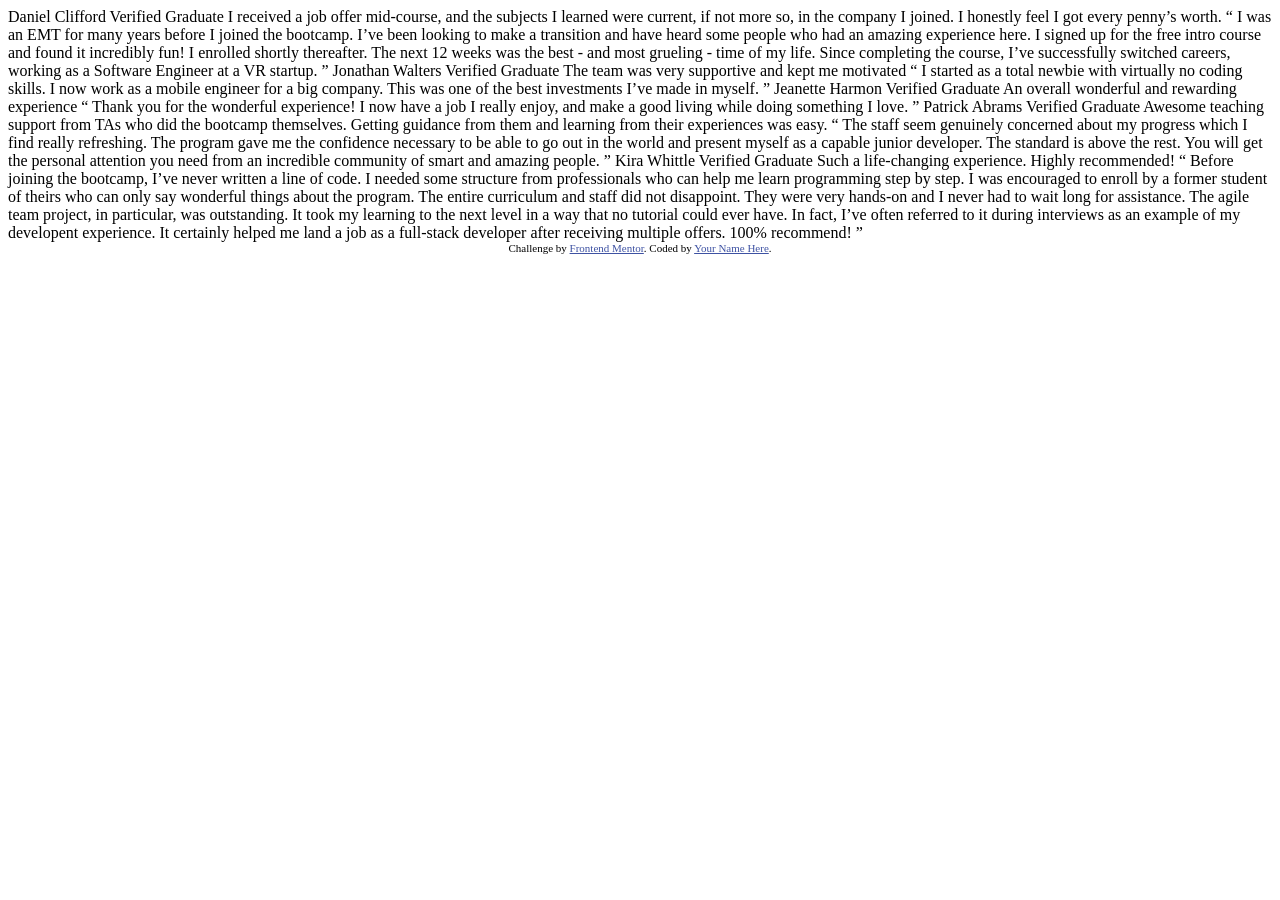
==== testimonials-grid-section-main/index.html @ 7d0d0b49 "folder structure changes duplicated folder removal" ====
<!DOCTYPE html>
<html lang="en">
<head>
  <meta charset="UTF-8">
  <meta name="viewport" content="width=device-width, initial-scale=1.0"> <!-- displays site properly based on user's device -->

  <link rel="icon" type="image/png" sizes="32x32" href="./images/favicon-32x32.png">
  
  <title>Frontend Mentor | [Challenge Name Here]</title>

  <!-- Feel free to remove these styles or customise in your own stylesheet 👍 -->
  <style>
    .attribution { font-size: 11px; text-align: center; }
    .attribution a { color: hsl(228, 45%, 44%); }
  </style>
</head>
<body>
  Daniel Clifford
  Verified Graduate

  I received a job offer mid-course, and the subjects I learned were current, if not more so, 
  in the company I joined. I honestly feel I got every penny’s worth.

  “ I was an EMT for many years before I joined the bootcamp. I’ve been looking to make a 
  transition and have heard some people who had an amazing experience here. I signed up 
  for the free intro course and found it incredibly fun! I enrolled shortly thereafter. 
  The next 12 weeks was the best - and most grueling - time of my life. Since completing 
  the course, I’ve successfully switched careers, working as a Software Engineer at a VR startup. ”

  Jonathan Walters
  Verified Graduate

  The team was very supportive and kept me motivated

  “ I started as a total newbie with virtually no coding skills. I now work as a mobile engineer 
  for a big company. This was one of the best investments I’ve made in myself. ”

  Jeanette Harmon
  Verified Graduate

  An overall wonderful and rewarding experience

  “ Thank you for the wonderful experience! I now have a job I really enjoy, and make a good living 
  while doing something I love. ”

  Patrick Abrams
  Verified Graduate

  Awesome teaching support from TAs who did the bootcamp themselves. Getting guidance from them and 
  learning from their experiences was easy.

  “ The staff seem genuinely concerned about my progress which I find really refreshing. The program 
  gave me the confidence necessary to be able to go out in the world and present myself as a capable 
  junior developer. The standard is above the rest. You will get the personal attention you need from 
  an incredible community of smart and amazing people. ”

  Kira Whittle
  Verified Graduate

  Such a life-changing experience. Highly recommended!

  “ Before joining the bootcamp, I’ve never written a line of code. I needed some structure from 
  professionals who can help me learn programming step by step. I was encouraged to enroll by a former 
  student of theirs who can only say wonderful things about the program. The entire curriculum and staff 
  did not disappoint. They were very hands-on and I never had to wait long for assistance. The agile team 
  project, in particular, was outstanding. It took my learning to the next level in a way that no tutorial 
  could ever have. In fact, I’ve often referred to it during interviews as an example of my developent 
  experience. It certainly helped me land a job as a full-stack developer after receiving multiple offers. 
  100% recommend! ”
  
  <div class="attribution">
    Challenge by <a href="https://www.frontendmentor.io?ref=challenge" target="_blank">Frontend Mentor</a>. 
    Coded by <a href="#">Your Name Here</a>.
  </div>
</body>
</html>
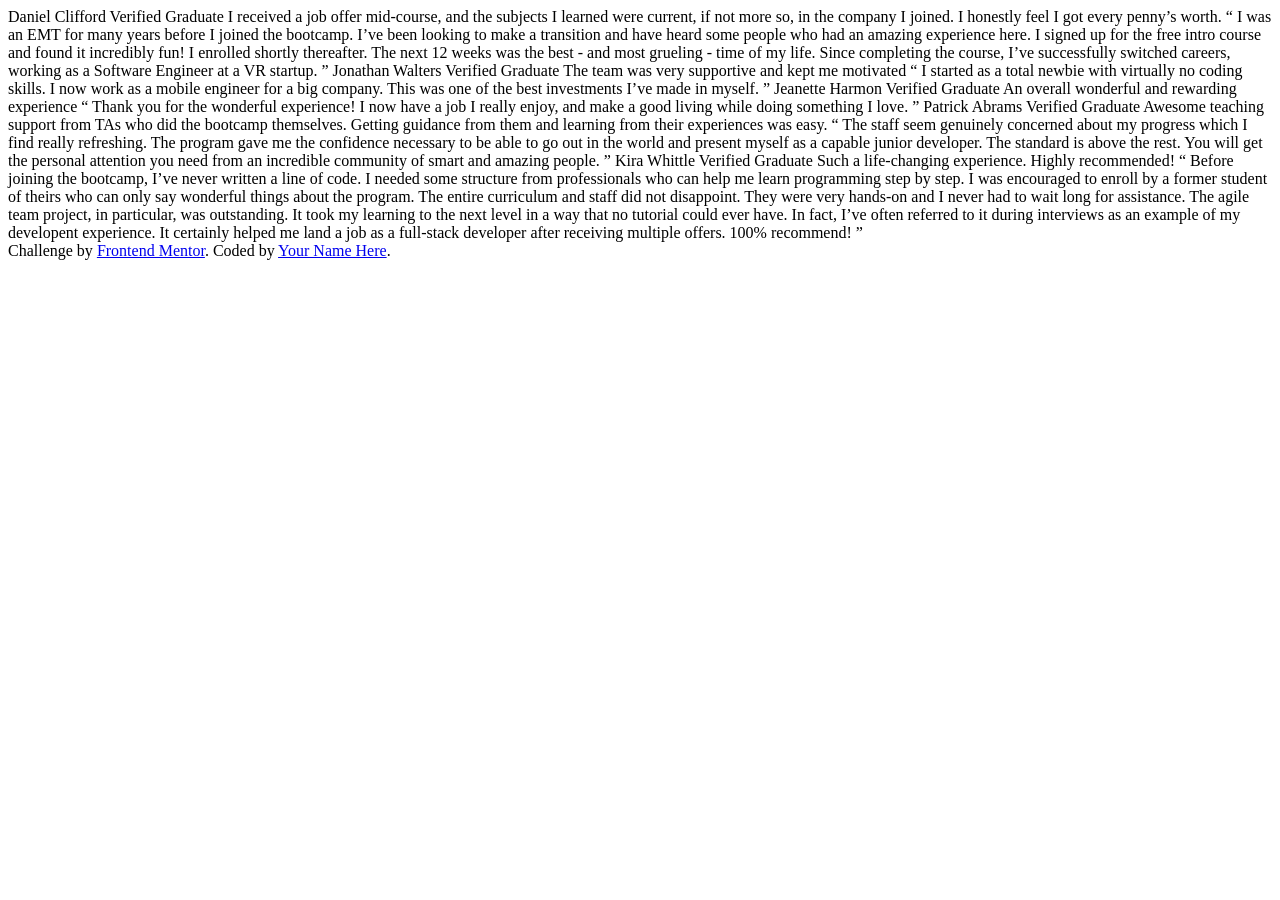
==== commit 9081644a: "head tag content update css file path meta description and removal of default content" ====
--- a/testimonials-grid-section-main/index.html
+++ b/testimonials-grid-section-main/index.html
@@ -3,16 +3,11 @@
 <head>
   <meta charset="UTF-8">
   <meta name="viewport" content="width=device-width, initial-scale=1.0"> <!-- displays site properly based on user's device -->
-
   <link rel="icon" type="image/png" sizes="32x32" href="./images/favicon-32x32.png">
-  
-  <title>Frontend Mentor | [Challenge Name Here]</title>
-
-  <!-- Feel free to remove these styles or customise in your own stylesheet 👍 -->
-  <style>
-    .attribution { font-size: 11px; text-align: center; }
-    .attribution a { color: hsl(228, 45%, 44%); }
-  </style>
+  <link href="https://fonts.googleapis.com/css2?family=Barlow+Semi+Condensed:wght@500;600&amp;display=swap" rel="stylesheet">
+  <title>Frontend Mentor | Testimonials</title>
+  <link rel="stylesheet" href="./css/style.css">
+  <meta name="description" content="frontendmentor challenge: Create a testimonial page as per illustrations">
 </head>
 <body>
   Daniel Clifford
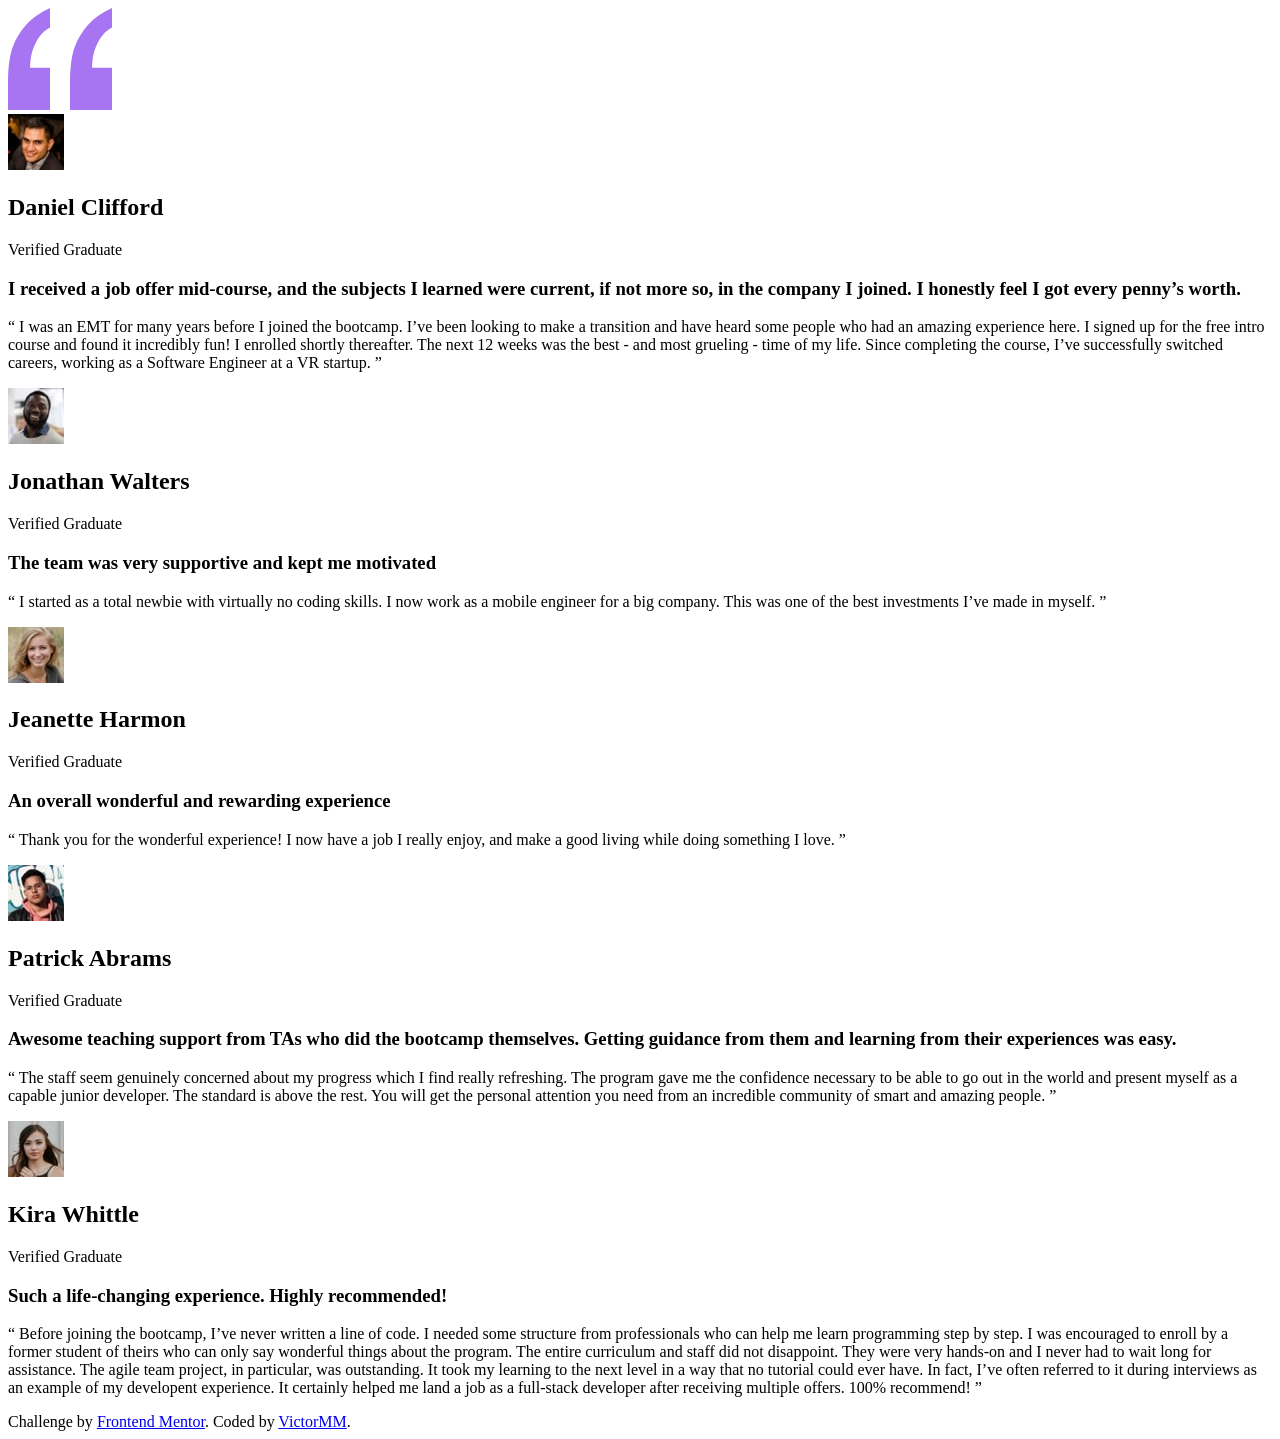
==== commit cfed8747: "html body update html structure and content" ====
--- a/testimonials-grid-section-main/index.html
+++ b/testimonials-grid-section-main/index.html
@@ -1,71 +1,109 @@
 <!DOCTYPE html>
 <html lang="en">
+
 <head>
   <meta charset="UTF-8">
-  <meta name="viewport" content="width=device-width, initial-scale=1.0"> <!-- displays site properly based on user's device -->
+  <meta name="viewport" content="width=device-width, initial-scale=1.0">
+  <!-- displays site properly based on user's device -->
   <link rel="icon" type="image/png" sizes="32x32" href="./images/favicon-32x32.png">
-  <link href="https://fonts.googleapis.com/css2?family=Barlow+Semi+Condensed:wght@500;600&amp;display=swap" rel="stylesheet">
+  <link href="https://fonts.googleapis.com/css2?family=Barlow+Semi+Condensed:wght@500;600&amp;display=swap"
+    rel="stylesheet">
   <title>Frontend Mentor | Testimonials</title>
   <link rel="stylesheet" href="./css/style.css">
   <meta name="description" content="frontendmentor challenge: Create a testimonial page as per illustrations">
 </head>
+
 <body>
-  Daniel Clifford
-  Verified Graduate
-
-  I received a job offer mid-course, and the subjects I learned were current, if not more so, 
-  in the company I joined. I honestly feel I got every penny’s worth.
-
-  “ I was an EMT for many years before I joined the bootcamp. I’ve been looking to make a 
-  transition and have heard some people who had an amazing experience here. I signed up 
-  for the free intro course and found it incredibly fun! I enrolled shortly thereafter. 
-  The next 12 weeks was the best - and most grueling - time of my life. Since completing 
-  the course, I’ve successfully switched careers, working as a Software Engineer at a VR startup. ”
-
-  Jonathan Walters
-  Verified Graduate
-
-  The team was very supportive and kept me motivated
-
-  “ I started as a total newbie with virtually no coding skills. I now work as a mobile engineer 
-  for a big company. This was one of the best investments I’ve made in myself. ”
-
-  Jeanette Harmon
-  Verified Graduate
-
-  An overall wonderful and rewarding experience
-
-  “ Thank you for the wonderful experience! I now have a job I really enjoy, and make a good living 
-  while doing something I love. ”
-
-  Patrick Abrams
-  Verified Graduate
-
-  Awesome teaching support from TAs who did the bootcamp themselves. Getting guidance from them and 
-  learning from their experiences was easy.
-
-  “ The staff seem genuinely concerned about my progress which I find really refreshing. The program 
-  gave me the confidence necessary to be able to go out in the world and present myself as a capable 
-  junior developer. The standard is above the rest. You will get the personal attention you need from 
-  an incredible community of smart and amazing people. ”
-
-  Kira Whittle
-  Verified Graduate
-
-  Such a life-changing experience. Highly recommended!
-
-  “ Before joining the bootcamp, I’ve never written a line of code. I needed some structure from 
-  professionals who can help me learn programming step by step. I was encouraged to enroll by a former 
-  student of theirs who can only say wonderful things about the program. The entire curriculum and staff 
-  did not disappoint. They were very hands-on and I never had to wait long for assistance. The agile team 
-  project, in particular, was outstanding. It took my learning to the next level in a way that no tutorial 
-  could ever have. In fact, I’ve often referred to it during interviews as an example of my developent 
-  experience. It certainly helped me land a job as a full-stack developer after receiving multiple offers. 
-  100% recommend! ”
-  
+  <div class="container">
+    <div class="card-col frst-card-col">
+      <img src="images/bg-pattern-quotation.svg" alt="quatation mark" class="quote-bg">
+      <div class="prof-img">
+        <img src="images/image-daniel.jpg" alt="profile image of Daniel">
+        <div class="cred-section">
+          <h2>Daniel Clifford</h2>
+          <span>Verified Graduate</span>
+        </div>
+        <div class="para-section">
+          <h3>I received a job offer mid-course, and the subjects I learned were current, if not more so,
+            in the company I joined. I honestly feel I got every penny’s worth.</h3>
+          <p> “ I was an EMT for many years before I joined the bootcamp. I’ve been looking to make a
+            transition and have heard some people who had an amazing experience here. I signed up
+            for the free intro course and found it incredibly fun! I enrolled shortly thereafter.
+            The next 12 weeks was the best - and most grueling - time of my life. Since completing
+            the course, I’ve successfully switched careers, working as a Software Engineer at a VR startup. ”</p>
+        </div>
+      </div>
+    </div>
+    <div class="card-col sec-card-col">
+      <div class="prof-img">
+        <img src="images/image-jonathan.jpg" alt="profile image of Jonathan">
+        <div class="cred-section">
+          <h2>Jonathan Walters</h2>
+          <span>Verified Graduate</span>
+        </div>
+        <div class="para-section">
+          <h3>The team was very supportive and kept me motivated</h3>
+          <p>“ I started as a total newbie with virtually no coding skills. I now work as a mobile engineer
+            for a big company. This was one of the best investments I’ve made in myself. ”</p>
+        </div>
+      </div>
+    </div>
+    <div class="card-col thrd-card-col">
+      <div class="prof-img">
+        <img src="images/image-jeanette.jpg" alt="profile image of Jeanette">
+        <div class="cred-section">
+          <h2>Jeanette Harmon</h2>
+          <span>Verified Graduate</span>
+        </div>
+        <div class="para-section">
+          <h3>An overall wonderful and rewarding experience</h3>
+          <p>“ Thank you for the wonderful experience! I now have a job I really enjoy, and make a good living
+            while doing something I love. ”</p>
+        </div>
+      </div>
+    </div>
+    <div class="card-col frth-card-col">
+      <div class="prof-img">
+        <img src="images/image-patrick.jpg" alt="profile image of Patrick">
+        <div class="cred-section">
+          <h2>Patrick Abrams</h2>
+          <span>Verified Graduate</span>
+        </div>
+        <div class="para-section">
+          <h3>Awesome teaching support from TAs who did the bootcamp themselves. Getting guidance from them and
+            learning from their experiences was easy.</h3>
+          <p>“ The staff seem genuinely concerned about my progress which I find really refreshing. The program
+            gave me the confidence necessary to be able to go out in the world and present myself as a capable
+            junior developer. The standard is above the rest. You will get the personal attention you need from
+            an incredible community of smart and amazing people. ”</p>
+        </div>
+      </div>
+    </div>
+    <div class="card-col ffth-card-col">
+      <div class="prof-img">
+        <img src="images/image-kira.jpg" alt="profile image of Kira">
+        <div class="cred-section">
+          <h2>Kira Whittle</h2>
+          <span>Verified Graduate</span>
+        </div>
+        <div class="para-section">
+          <h3>Such a life-changing experience. Highly recommended!</h3>
+          <p>“ Before joining the bootcamp, I’ve never written a line of code. I needed some structure from
+            professionals who can help me learn programming step by step. I was encouraged to enroll by a former
+            student of theirs who can only say wonderful things about the program. The entire curriculum and staff
+            did not disappoint. They were very hands-on and I never had to wait long for assistance. The agile team
+            project, in particular, was outstanding. It took my learning to the next level in a way that no tutorial
+            could ever have. In fact, I’ve often referred to it during interviews as an example of my developent
+            experience. It certainly helped me land a job as a full-stack developer after receiving multiple offers.
+            100% recommend! ”</p>
+        </div>
+      </div>
+    </div>
+  </div>
   <div class="attribution">
-    Challenge by <a href="https://www.frontendmentor.io?ref=challenge" target="_blank">Frontend Mentor</a>. 
-    Coded by <a href="#">Your Name Here</a>.
+    Challenge by <a href="https://www.frontendmentor.io?ref=challenge" target="_blank">Frontend Mentor</a>.
+    Coded by <a href="#">VictorMM</a>.
   </div>
 </body>
+
 </html>
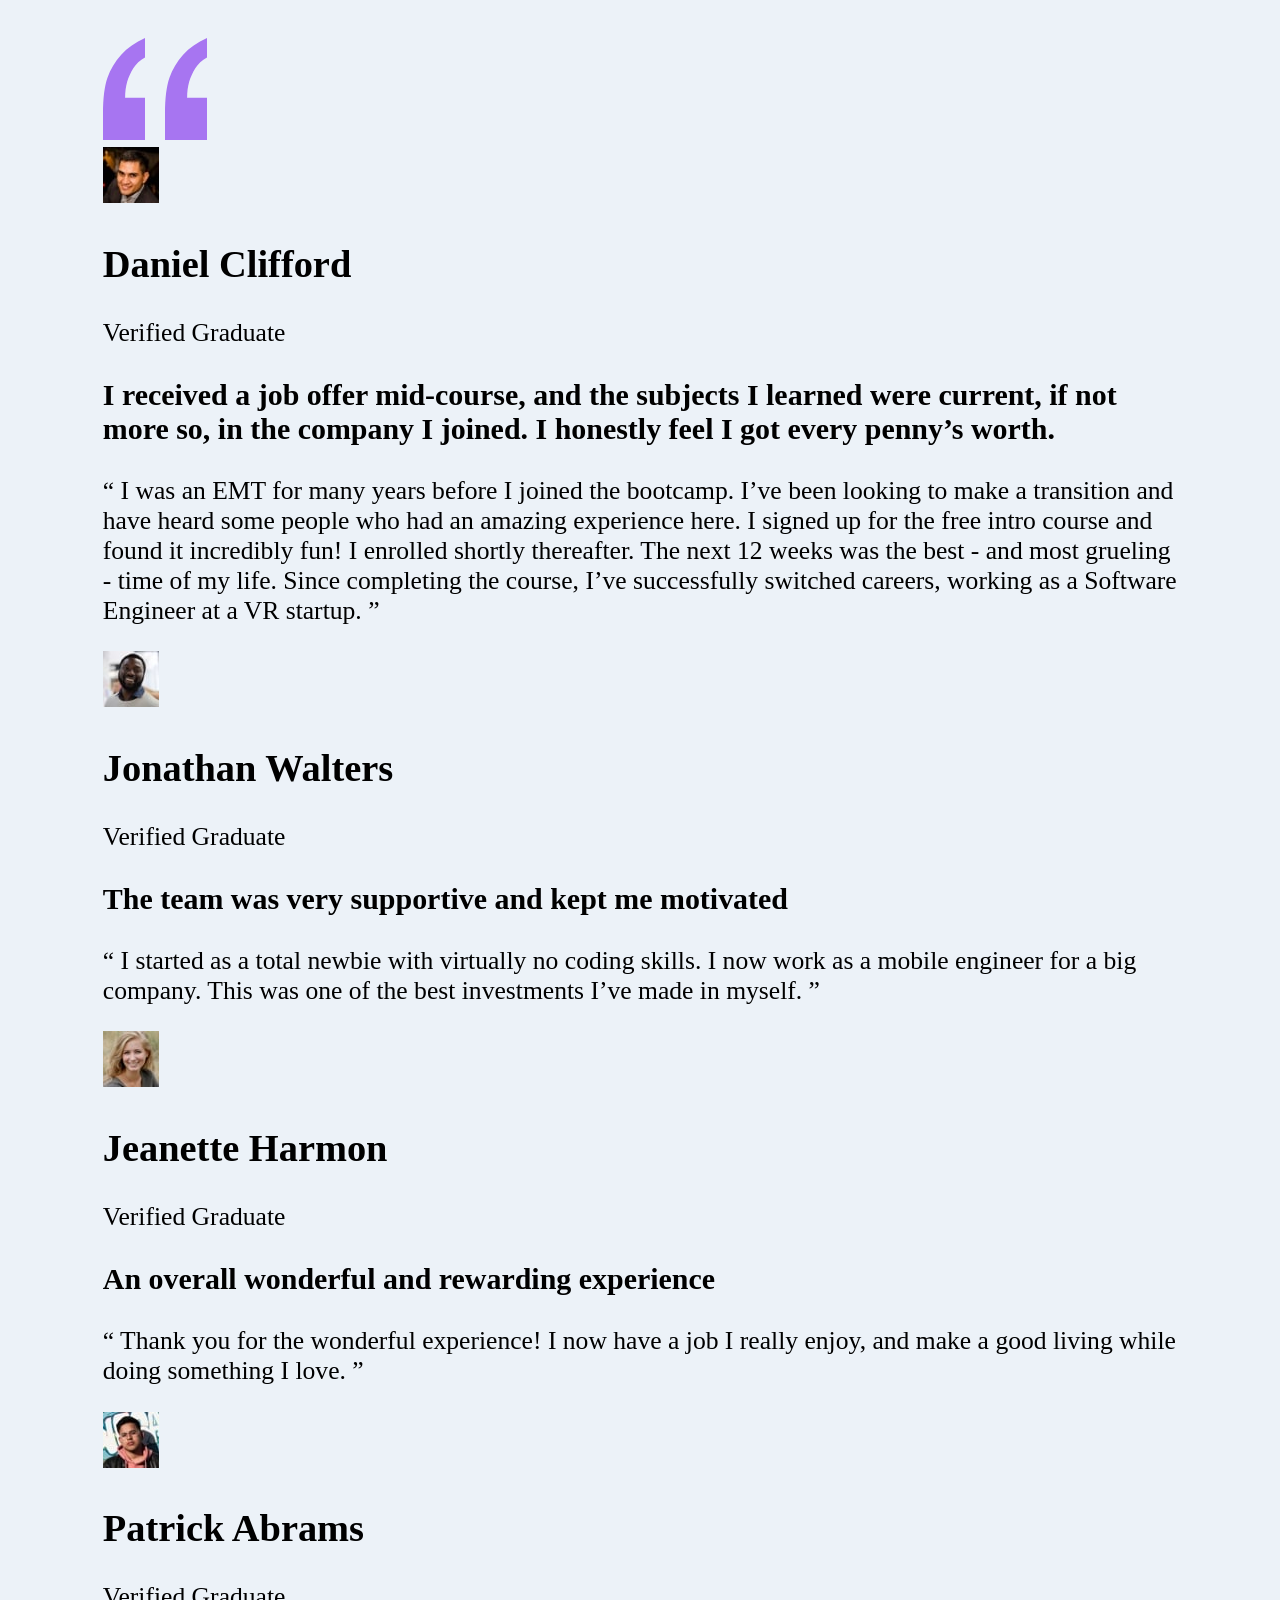
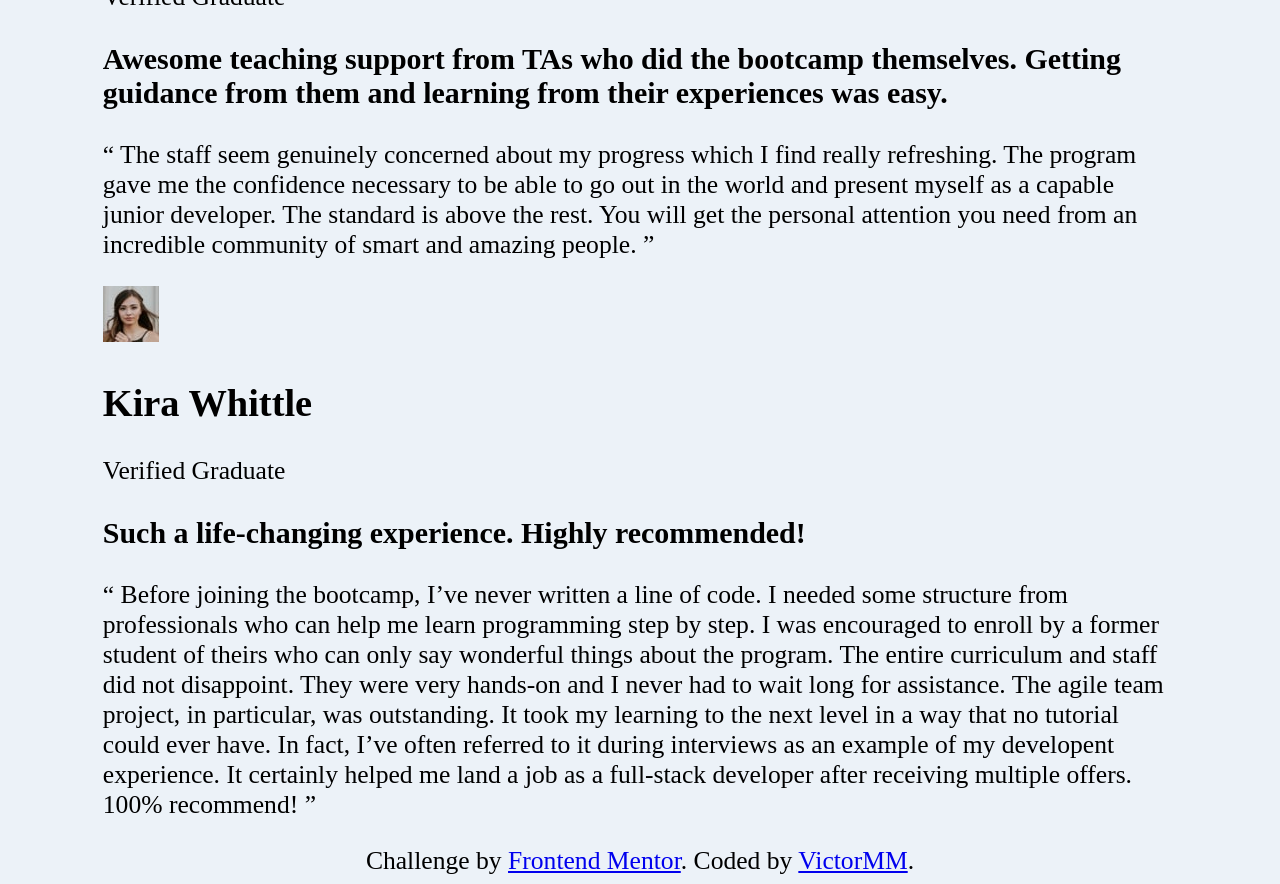
==== commit 1e955f6a: "html structure fix div error" ====
--- a/testimonials-grid-section-main/index.html
+++ b/testimonials-grid-section-main/index.html
@@ -19,84 +19,84 @@
       <img src="images/bg-pattern-quotation.svg" alt="quatation mark" class="quote-bg">
       <div class="prof-img">
         <img src="images/image-daniel.jpg" alt="profile image of Daniel">
-        <div class="cred-section">
-          <h2>Daniel Clifford</h2>
-          <span>Verified Graduate</span>
-        </div>
-        <div class="para-section">
-          <h3>I received a job offer mid-course, and the subjects I learned were current, if not more so,
-            in the company I joined. I honestly feel I got every penny’s worth.</h3>
-          <p> “ I was an EMT for many years before I joined the bootcamp. I’ve been looking to make a
-            transition and have heard some people who had an amazing experience here. I signed up
-            for the free intro course and found it incredibly fun! I enrolled shortly thereafter.
-            The next 12 weeks was the best - and most grueling - time of my life. Since completing
-            the course, I’ve successfully switched careers, working as a Software Engineer at a VR startup. ”</p>
-        </div>
+      </div>
+      <div class="cred-section">
+        <h2>Daniel Clifford</h2>
+        <span>Verified Graduate</span>
+      </div>
+      <div class="para-section">
+        <h3>I received a job offer mid-course, and the subjects I learned were current, if not more so,
+          in the company I joined. I honestly feel I got every penny’s worth.</h3>
+        <p> “ I was an EMT for many years before I joined the bootcamp. I’ve been looking to make a
+          transition and have heard some people who had an amazing experience here. I signed up
+          for the free intro course and found it incredibly fun! I enrolled shortly thereafter.
+          The next 12 weeks was the best - and most grueling - time of my life. Since completing
+          the course, I’ve successfully switched careers, working as a Software Engineer at a VR startup. ”</p>
       </div>
     </div>
     <div class="card-col sec-card-col">
       <div class="prof-img">
         <img src="images/image-jonathan.jpg" alt="profile image of Jonathan">
-        <div class="cred-section">
-          <h2>Jonathan Walters</h2>
-          <span>Verified Graduate</span>
-        </div>
-        <div class="para-section">
-          <h3>The team was very supportive and kept me motivated</h3>
-          <p>“ I started as a total newbie with virtually no coding skills. I now work as a mobile engineer
-            for a big company. This was one of the best investments I’ve made in myself. ”</p>
-        </div>
+      </div>
+      <div class="cred-section">
+        <h2>Jonathan Walters</h2>
+        <span>Verified Graduate</span>
+      </div>
+      <div class="para-section">
+        <h3>The team was very supportive and kept me motivated</h3>
+        <p>“ I started as a total newbie with virtually no coding skills. I now work as a mobile engineer
+          for a big company. This was one of the best investments I’ve made in myself. ”</p>
       </div>
     </div>
     <div class="card-col thrd-card-col">
       <div class="prof-img">
         <img src="images/image-jeanette.jpg" alt="profile image of Jeanette">
-        <div class="cred-section">
-          <h2>Jeanette Harmon</h2>
-          <span>Verified Graduate</span>
-        </div>
-        <div class="para-section">
-          <h3>An overall wonderful and rewarding experience</h3>
-          <p>“ Thank you for the wonderful experience! I now have a job I really enjoy, and make a good living
-            while doing something I love. ”</p>
-        </div>
+      </div>
+      <div class="cred-section">
+        <h2>Jeanette Harmon</h2>
+        <span>Verified Graduate</span>
+      </div>
+      <div class="para-section">
+        <h3>An overall wonderful and rewarding experience</h3>
+        <p>“ Thank you for the wonderful experience! I now have a job I really enjoy, and make a good living
+          while doing something I love. ”</p>
       </div>
     </div>
     <div class="card-col frth-card-col">
       <div class="prof-img">
         <img src="images/image-patrick.jpg" alt="profile image of Patrick">
-        <div class="cred-section">
-          <h2>Patrick Abrams</h2>
-          <span>Verified Graduate</span>
-        </div>
-        <div class="para-section">
-          <h3>Awesome teaching support from TAs who did the bootcamp themselves. Getting guidance from them and
-            learning from their experiences was easy.</h3>
-          <p>“ The staff seem genuinely concerned about my progress which I find really refreshing. The program
-            gave me the confidence necessary to be able to go out in the world and present myself as a capable
-            junior developer. The standard is above the rest. You will get the personal attention you need from
-            an incredible community of smart and amazing people. ”</p>
-        </div>
+      </div>
+      <div class="cred-section">
+        <h2>Patrick Abrams</h2>
+        <span>Verified Graduate</span>
+      </div>
+      <div class="para-section">
+        <h3>Awesome teaching support from TAs who did the bootcamp themselves. Getting guidance from them and
+          learning from their experiences was easy.</h3>
+        <p>“ The staff seem genuinely concerned about my progress which I find really refreshing. The program
+          gave me the confidence necessary to be able to go out in the world and present myself as a capable
+          junior developer. The standard is above the rest. You will get the personal attention you need from
+          an incredible community of smart and amazing people. ”</p>
       </div>
     </div>
     <div class="card-col ffth-card-col">
       <div class="prof-img">
         <img src="images/image-kira.jpg" alt="profile image of Kira">
-        <div class="cred-section">
-          <h2>Kira Whittle</h2>
-          <span>Verified Graduate</span>
-        </div>
-        <div class="para-section">
-          <h3>Such a life-changing experience. Highly recommended!</h3>
-          <p>“ Before joining the bootcamp, I’ve never written a line of code. I needed some structure from
-            professionals who can help me learn programming step by step. I was encouraged to enroll by a former
-            student of theirs who can only say wonderful things about the program. The entire curriculum and staff
-            did not disappoint. They were very hands-on and I never had to wait long for assistance. The agile team
-            project, in particular, was outstanding. It took my learning to the next level in a way that no tutorial
-            could ever have. In fact, I’ve often referred to it during interviews as an example of my developent
-            experience. It certainly helped me land a job as a full-stack developer after receiving multiple offers.
-            100% recommend! ”</p>
-        </div>
+      </div>
+      <div class="cred-section">
+        <h2>Kira Whittle</h2>
+        <span>Verified Graduate</span>
+      </div>
+      <div class="para-section">
+        <h3>Such a life-changing experience. Highly recommended!</h3>
+        <p>“ Before joining the bootcamp, I’ve never written a line of code. I needed some structure from
+          professionals who can help me learn programming step by step. I was encouraged to enroll by a former
+          student of theirs who can only say wonderful things about the program. The entire curriculum and staff
+          did not disappoint. They were very hands-on and I never had to wait long for assistance. The agile team
+          project, in particular, was outstanding. It took my learning to the next level in a way that no tutorial
+          could ever have. In fact, I’ve often referred to it during interviews as an example of my developent
+          experience. It certainly helped me land a job as a full-stack developer after receiving multiple offers.
+          100% recommend! ”</p>
       </div>
     </div>
   </div>
--- a/testimonials-grid-section-main/css/style.css
+++ b/testimonials-grid-section-main/css/style.css
@@ -0,0 +1,14 @@
+/*body defaults*/
+body {
+    font-size: 1.6rem;
+    background-color: hsl(210, 46%, 95%);
+    display: flex;
+    justify-content: center;
+    align-items: center;
+    flex-flow: column;
+}
+
+.container {
+    width: 85%;
+    margin-top: 30px;
+}
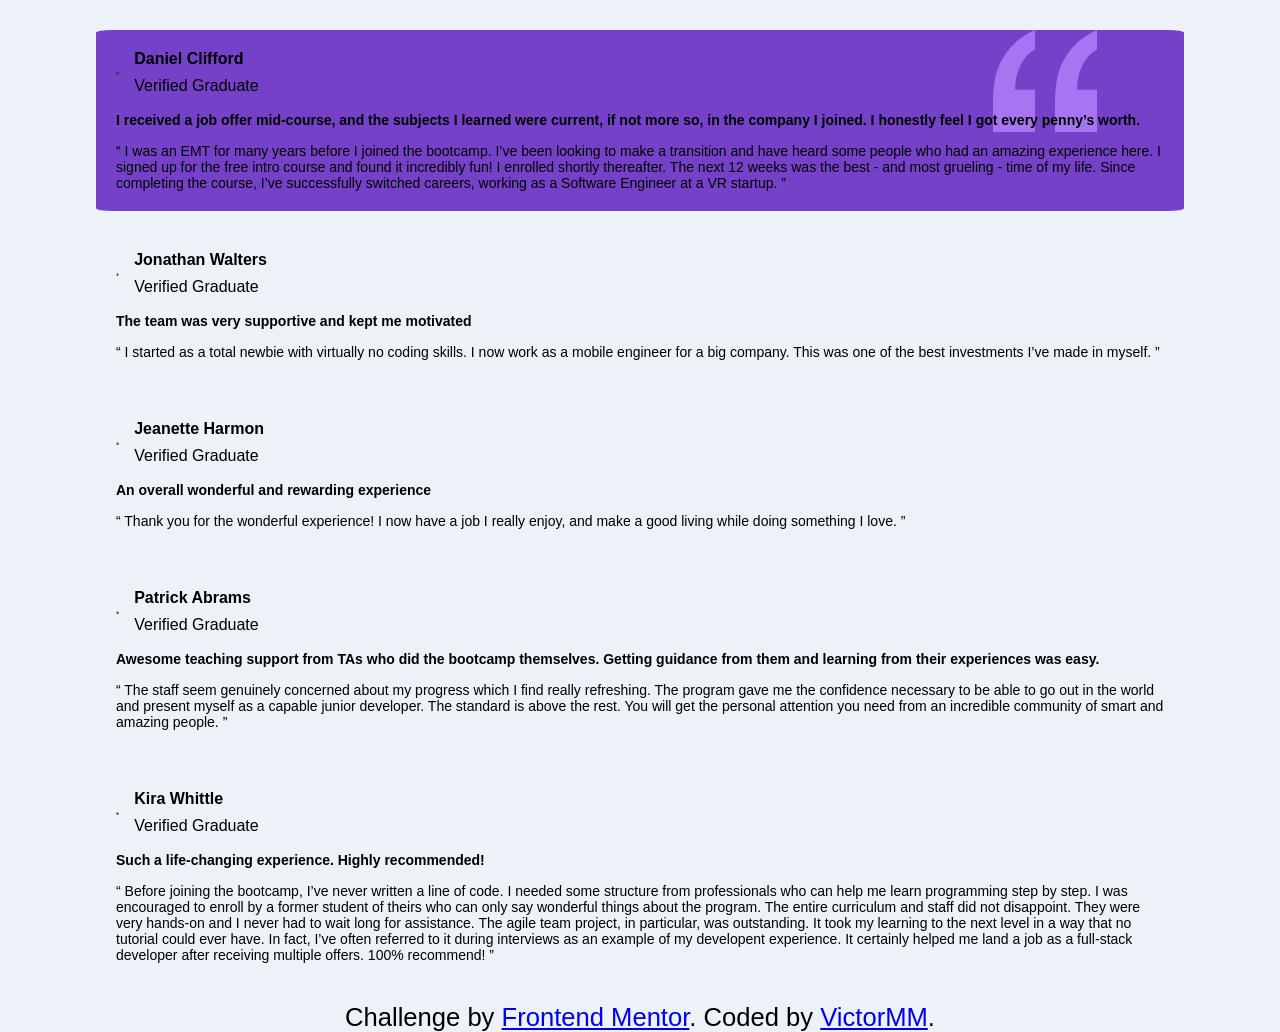
==== commit fafe18c3: "html file structure and css additions html file structure and css additions" ====
--- a/testimonials-grid-section-main/index.html
+++ b/testimonials-grid-section-main/index.html
@@ -19,10 +19,10 @@
       <img src="images/bg-pattern-quotation.svg" alt="quatation mark" class="quote-bg">
       <div class="prof-img">
         <img src="images/image-daniel.jpg" alt="profile image of Daniel">
-      </div>
-      <div class="cred-section">
-        <h2>Daniel Clifford</h2>
-        <span>Verified Graduate</span>
+        <div class="cred-section">
+          <h2>Daniel Clifford</h2>
+          <span>Verified Graduate</span>
+        </div>
       </div>
       <div class="para-section">
         <h3>I received a job offer mid-course, and the subjects I learned were current, if not more so,
@@ -37,10 +37,10 @@
     <div class="card-col sec-card-col">
       <div class="prof-img">
         <img src="images/image-jonathan.jpg" alt="profile image of Jonathan">
-      </div>
-      <div class="cred-section">
-        <h2>Jonathan Walters</h2>
-        <span>Verified Graduate</span>
+        <div class="cred-section">
+          <h2>Jonathan Walters</h2>
+          <span>Verified Graduate</span>
+        </div>
       </div>
       <div class="para-section">
         <h3>The team was very supportive and kept me motivated</h3>
@@ -51,10 +51,10 @@
     <div class="card-col thrd-card-col">
       <div class="prof-img">
         <img src="images/image-jeanette.jpg" alt="profile image of Jeanette">
-      </div>
-      <div class="cred-section">
-        <h2>Jeanette Harmon</h2>
-        <span>Verified Graduate</span>
+        <div class="cred-section">
+          <h2>Jeanette Harmon</h2>
+          <span>Verified Graduate</span>
+        </div>
       </div>
       <div class="para-section">
         <h3>An overall wonderful and rewarding experience</h3>
@@ -65,10 +65,10 @@
     <div class="card-col frth-card-col">
       <div class="prof-img">
         <img src="images/image-patrick.jpg" alt="profile image of Patrick">
-      </div>
-      <div class="cred-section">
-        <h2>Patrick Abrams</h2>
-        <span>Verified Graduate</span>
+        <div class="cred-section">
+          <h2>Patrick Abrams</h2>
+          <span>Verified Graduate</span>
+        </div>
       </div>
       <div class="para-section">
         <h3>Awesome teaching support from TAs who did the bootcamp themselves. Getting guidance from them and
@@ -82,10 +82,10 @@
     <div class="card-col ffth-card-col">
       <div class="prof-img">
         <img src="images/image-kira.jpg" alt="profile image of Kira">
-      </div>
-      <div class="cred-section">
-        <h2>Kira Whittle</h2>
-        <span>Verified Graduate</span>
+        <div class="cred-section">
+          <h2>Kira Whittle</h2>
+          <span>Verified Graduate</span>
+        </div>
       </div>
       <div class="para-section">
         <h3>Such a life-changing experience. Highly recommended!</h3>
--- a/testimonials-grid-section-main/css/style.css
+++ b/testimonials-grid-section-main/css/style.css
@@ -1,4 +1,11 @@
-/*body defaults*/
+html,
+* {
+    font-family: 'Barlow Semi Condensed', sans-serif;
+    margin: 0;
+    padding: 0;
+    box-sizing: border-box;
+}
+
 body {
     font-size: 1.6rem;
     background-color: hsl(210, 46%, 95%);
@@ -8,7 +15,60 @@
     flex-flow: column;
 }
 
+
 .container {
     width: 85%;
     margin-top: 30px;
+}
+
+h2,
+span {
+    font-size: 16px;
+}
+h3,
+p {
+    font-size: 14px;
+}
+
+h3 {
+    margin: 15px 0;
+}
+
+.frst-card-col {
+    background: hsl(263, 55%, 52%);
+}
+
+
+.container .frst-card-col {
+    position: relative;
+}
+
+.quote-bg {
+    position: absolute;
+    top: 0;
+    right: 8%;
+}
+
+.container .card-col {
+    border-radius: 1.5%;
+    margin: 0 0 20px 0;
+    padding: 20px;
+}
+
+.prof-img {
+    display: flex;
+    flex-flow: row;
+    align-items: center;
+
+}
+
+.prof-img img {
+    margin-right: 15px;
+    border-radius: 50%;
+    width: 3.2px;
+    height: 3.2px;
+}
+
+.para-section {
+    position: relative;
 }
